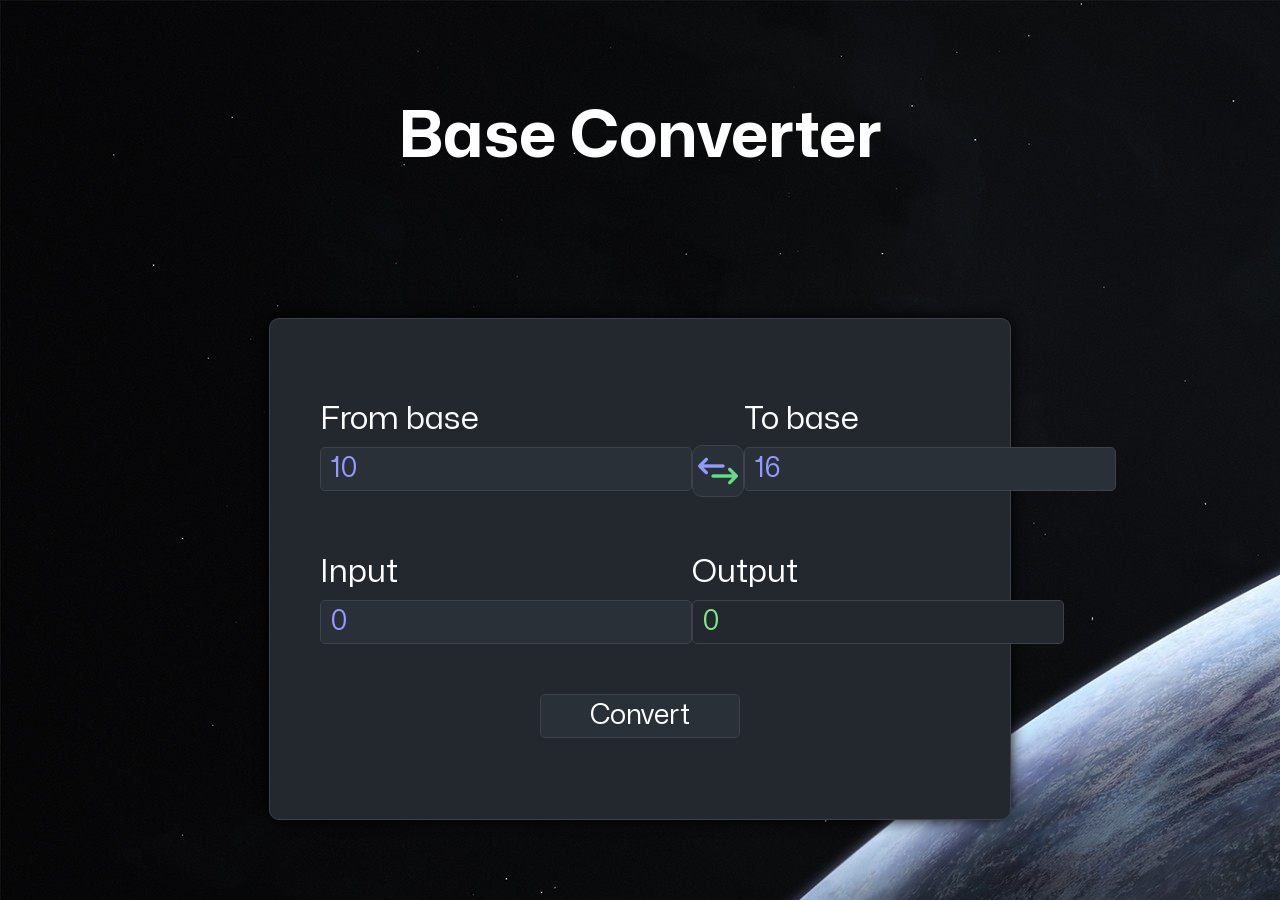
==== index.htm @ 3110205f "ADD - Files" ====
<!DOCTYPE html>
<html lang="en">
<head>
    <meta charset="UTF-8">
    <meta name="viewport" content="width=device-width, initial-scale=1.0">
    <title>Base Converter</title>
    <link rel="stylesheet" href="index.css">
</head>
<body>
    <h1>Base Converter</h1>
    <div id="main-box">
        <form autocomplete="off">
            <div id="base-form">
                <div class="base-choice">
                    <div class="base-box alpha-base">
                        <label>From base</label>
                        <input id="alpha-base-value" type="text" pattern="^[0-9]+$" min="2" max="100" value="10" oninput="handleInput(this, 2)" onpaste="handlePaste(event, this, 2)">
                    </div>
                    <img src="Index/switch.png" id="switch" alt="Switch">
                    <div class="base-box beta-base">
                        <label>To base</label>
                        <input id="beta-base-value" type="text" pattern="^[0-9]+$" min="2" max="100" value="16" oninput="handleInput(this, 2)" onpaste="handlePaste(event, this, 2)">
                    </div>
                </div>
            </div>
            <div id="value-form">
                <div class="value-choice">
                    <div class="base-box alpha-base">
                        <label for="alpha-base">Input</label>
                        <input id="input" type="text" pattern="^[0-9A-Za-z]+$" min="0" max="1000000000" value="0" oninput="handleInput(this, 1)" onpaste="handlePaste(event, this, 1)">
                    </div>
                    <div class="base-box beta-base">
                        <label for="beta-base">Output</label>
                        <div id="output">0</div>
                    </div>
                </div>
                <button id="convert">Convert</button>
            </div>
        </form>
    </div>
    <script src="index.js"></script>
</body>
</html>
---- index.css ----
@font-face {
    font-family: "Mona Sans";
    src: url("Fonts/Mona\ Sans/Mona-Sans.ttf");
}

* {
    font-family: "Mona Sans", Arial, Arial, Helvetica, sans-serif;
    color: #fefefe;
}

body {
    padding: 0;
    margin: 0;
    min-width: 340px;
    background-image: url("Index/space-wallpaper.jpg"), url("Index/space-wallpaper-middle.png"), url("Index/space-wallpaper2.jpg");
    background-repeat: no-repeat, no-repeat, no-repeat;
    background-position: top left, center, bottom left;
    background-color: #050505;
    display: flex;
    flex-direction: column;
    align-items: center;
    overflow-x: hidden;
    gap: 100px;
}

h1 {
    text-align: center;
    font-size: 4rem;
    margin-top: 100px;
}

#main-box {
    background-color: #23282E;
    width: 50%;
    height: 400px;
    border-radius: 10px;
    border: 1px solid #3e424a;
    box-shadow: 0 0 15px black;
    font-size: 2rem;
    padding: 50px;
}

form {
    display: flex;
    flex-direction: column;
    justify-content: space-around; 
    height: 100%;
}

.base-choice {
    display: flex;
    flex-direction: row;
    justify-content: space-between;
}

.base-box {
    display: flex;
    flex-direction: column;
}

.value-choice {
    display: flex;
    flex-direction: row;
    justify-content: space-between;
}

label {
    margin-bottom: 10px;
}

.alpha-base input {
    color: #939AFF;
}

.alpha-base input:focus {
    border-color: #939AFF;
}

.beta-base input {
    color: #939AFF;
}

.beta-base input:focus {
    border-color: #939AFF;
}

input {
    background-color: #2a3037;
    border-radius: 5px;
    border: 1px solid #3e424a;
    width: 350px;
    font-size: 1.7rem;
    padding: 5px 10px;
    outline: none;
}

input[type="number"] {
    -webkit-appearance: textfield;
    -moz-appearance: textfield;
    appearance: textfield;
}

input[type=number]::-webkit-inner-spin-button, 
input[type=number]::-webkit-outer-spin-button { 
    -webkit-appearance: none;
}

#switch {
    background-color: #2a3037;
    border-radius: 10px;
    border: 1px solid #3e424a;
    width: 40px;
    height: 40px;
    position: relative;
    top: 45px;
    cursor: pointer;
    outline: none;
    padding: 5px;
}

#switch:hover {
    background-color: #23282E;
    border-color: #ffffff;
}

#convert {
    background-color: #2a3037;
    border-radius: 5px;
    border: 1px solid #3e424a;
    width: 200px;
    font-size: 1.7rem;
    padding: 5px 10px;
    outline: none;
    cursor: pointer;
    align-self: center;
    margin-top: 50px;
}

#convert:hover {
    background-color: #23282E;
    border-color: #ffffff;
}

#value-form {
    display: flex;
    flex-direction: column;
}

#output {
    background-color: #23282E;
    border-radius: 5px;
    border: 1px solid #3e424a;
    width: 350px;
    font-size: 1.7rem;
    padding: 5px 10px;
    outline: none;
    color: #7EE787;
}
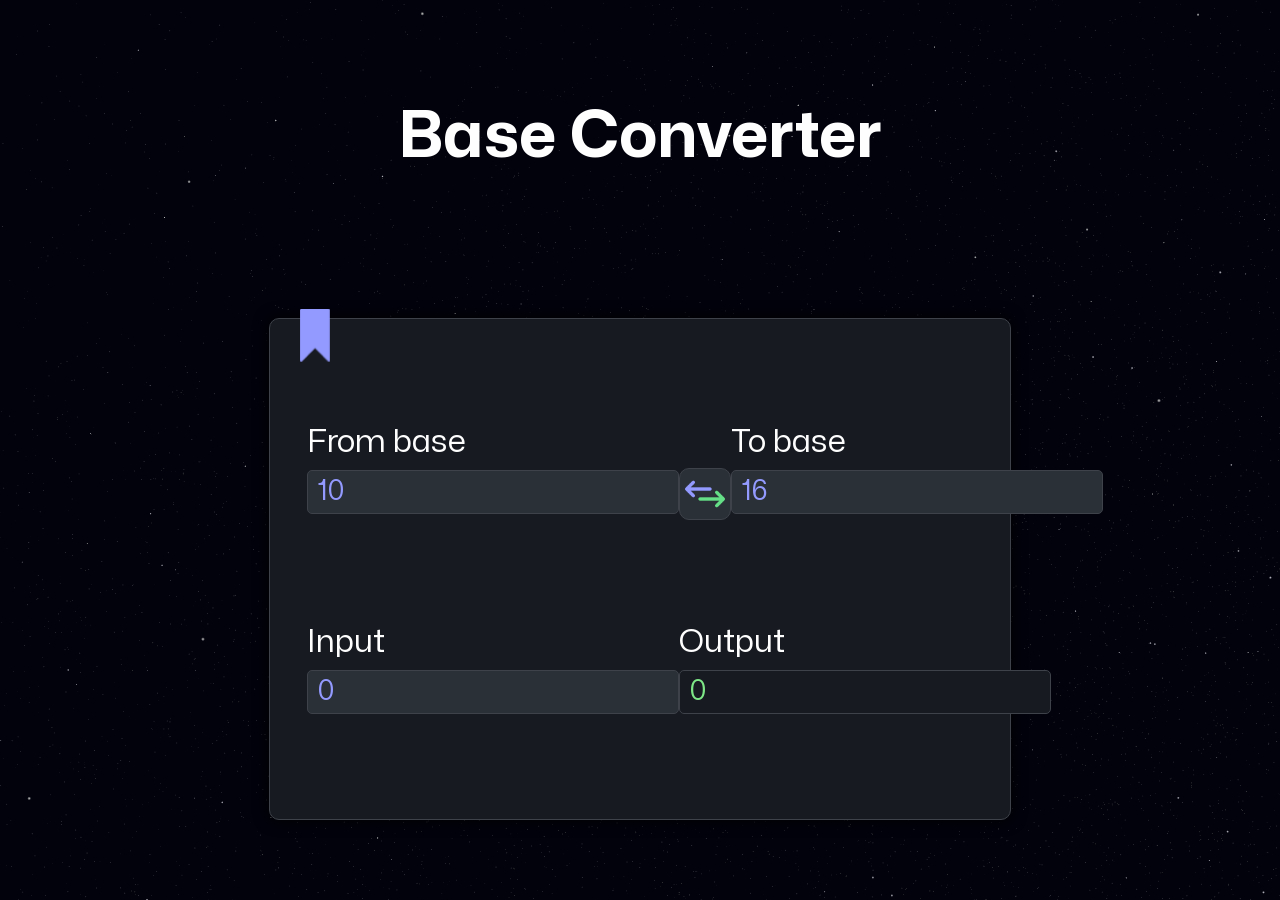
==== commit 9186d96b: "UPDATE - UX/UI" ====
--- a/index.htm
+++ b/index.htm
@@ -8,18 +8,19 @@
 </head>
 <body>
     <h1>Base Converter</h1>
-    <div id="main-box">
-        <form autocomplete="off">
+    <div id="main-box" class="main-box">
+        <img src="Index/tips.png" id="tips" class="tips" title="Shortcuts">
+        <form autocomplete="off" id="front-face" class="face front">
             <div id="base-form">
                 <div class="base-choice">
                     <div class="base-box alpha-base">
                         <label>From base</label>
-                        <input id="alpha-base-value" type="text" pattern="^[0-9]+$" min="2" max="100" value="10" oninput="handleInput(this, 2)" onpaste="handlePaste(event, this, 2)">
+                        <input id="alpha-base-value" type="text" pattern="^[0-9]+$" min="2" max="100" value="10" oninput="handleInput(this, 2), saveBases()" onpaste="handlePaste(event, this, 2), saveBases()">
                     </div>
                     <img src="Index/switch.png" id="switch" alt="Switch">
                     <div class="base-box beta-base">
                         <label>To base</label>
-                        <input id="beta-base-value" type="text" pattern="^[0-9]+$" min="2" max="100" value="16" oninput="handleInput(this, 2)" onpaste="handlePaste(event, this, 2)">
+                        <input id="beta-base-value" type="text" pattern="^[0-9]+$" min="2" max="100" value="16" oninput="handleInput(this, 2), saveBases()" onpaste="handlePaste(event, this, 2), saveBases()">
                     </div>
                 </div>
             </div>
@@ -34,9 +35,17 @@
                         <div id="output">0</div>
                     </div>
                 </div>
-                <button id="convert">Convert</button>
             </div>
         </form>
+        <div id="back-face" class="face back">
+            <h2>Shortcuts :</h2>
+            <ul>
+                <li>Select "From base" : <span class="shortcuts">Ctrl + ,</span></li>
+                <li>Select "To base" : <span class="shortcuts">Ctrl + ;</span></li>
+                <li>Select "Input" : <span class="shortcuts">Ctrl + :</span></li>
+                <li>Switch bases : <span class="shortcuts">Ctrl + !</span></li>
+            </ul>
+        </div>
     </div>
     <script src="index.js"></script>
 </body>
--- a/index.css
+++ b/index.css
@@ -4,18 +4,31 @@
     src: url("Fonts/Mona\ Sans/Mona-Sans.ttf");
 }
 
+@keyframes excitement {
+    0%, 50%, 100% {
+        top: -10px;
+    } 
+    25%, 75% {
+        top: -20px;
+    }
+}
+
 * {
     font-family: "Mona Sans", Arial, Arial, Helvetica, sans-serif;
     color: #fefefe;
+}
+
+img::selection {
+    background-color: none;
 }
 
 body {
     padding: 0;
     margin: 0;
     min-width: 340px;
-    background-image: url("Index/space-wallpaper.jpg"), url("Index/space-wallpaper-middle.png"), url("Index/space-wallpaper2.jpg");
-    background-repeat: no-repeat, no-repeat, no-repeat;
-    background-position: top left, center, bottom left;
+    background-image: url("Index/space-wallpaper.jpg");
+    background-repeat: no-repeat;
+    background-position: top left;
     background-color: #050505;
     display: flex;
     flex-direction: column;
@@ -30,23 +43,70 @@
     margin-top: 100px;
 }
 
-#main-box {
-    background-color: #23282E;
+.main-box {
+    background-color: #171a21;
     width: 50%;
     height: 400px;
     border-radius: 10px;
     border: 1px solid #3e424a;
     box-shadow: 0 0 15px black;
     font-size: 2rem;
-    padding: 50px;
-}
-
-form {
+    padding: 50px;  
+    transform-style: preserve-3d;
+    transition: transform 0.5s;
+    position: relative;
+    display: flex;
+    justify-content: center;
+    align-items: center;
+}
+
+.main-box.flipped {
+    transform: rotateY(180deg);
+}
+
+.face {
+    width: 90%;
+    height: 80%;
+    position: absolute;
+    backface-visibility: hidden;
+}
+
+.front {
     display: flex;
     flex-direction: column;
     justify-content: space-around; 
-    height: 100%;
-}
+}
+
+.back {
+    display: flex;
+    flex-direction: column;
+    transform: rotateY(180deg);
+}
+
+.back ul {
+    display: flex;
+    flex-direction: column;
+    gap: 10px;
+}
+
+.shortcuts {
+    color: #939AFF;
+}
+
+.tips {
+    position: absolute;
+    top: -10px;
+    left: 30px;
+    width: 30px;
+    cursor: pointer;
+    transition: 1s ease-in-out;
+}
+
+#tips.replacement {
+    position: absolute;
+    left: calc(100% - 60px);
+}
+
 
 .base-choice {
     display: flex;
@@ -120,35 +180,17 @@
 }
 
 #switch:hover {
-    background-color: #23282E;
+    background-color: #171a21;
     border-color: #ffffff;
 }
 
-#convert {
-    background-color: #2a3037;
-    border-radius: 5px;
-    border: 1px solid #3e424a;
-    width: 200px;
-    font-size: 1.7rem;
-    padding: 5px 10px;
-    outline: none;
-    cursor: pointer;
-    align-self: center;
-    margin-top: 50px;
-}
-
-#convert:hover {
-    background-color: #23282E;
-    border-color: #ffffff;
-}
-
 #value-form {
     display: flex;
     flex-direction: column;
 }
 
 #output {
-    background-color: #23282E;
+    background-color: #171a21;
     border-radius: 5px;
     border: 1px solid #3e424a;
     width: 350px;
@@ -156,4 +198,4 @@
     padding: 5px 10px;
     outline: none;
     color: #7EE787;
-}+}
